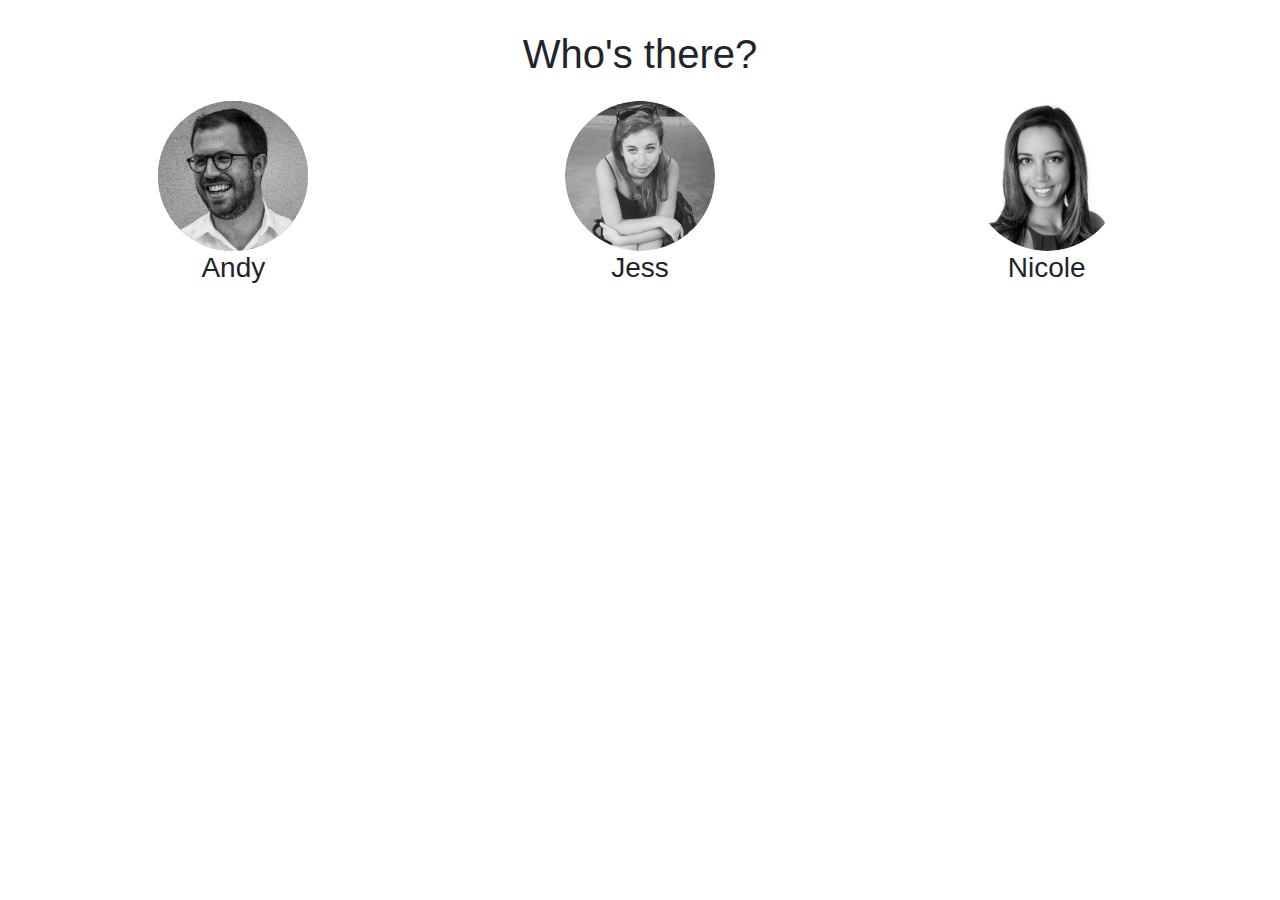
==== about.html @ 96c9ead1 "added about page" ====
<!DOCTYPE html>
<html lang="en" dir="ltr">
    <head>
        <meta charset="utf-8">
        <link rel="stylesheet" type="text/css" href="https://stackpath.bootstrapcdn.com/bootstrap/4.1.1/css/bootstrap.min.css">
        <link rel="stylesheet" href="css/master.css">
        <title>About us</title>
    </head>
    <body>
    <h1>Who's there?</h1>

    <div class="aboutcontainer">
        <div class="abouthed">
            <img src="assets/akroll_head_cropped.png" class=aboutpic>
            <h3>Andy</h3>
        </div>
        <div class="abouthed">
            <img src="assets/jessgolds_cropped.png" class=aboutpic>
            <h3>Jess</h3>
        </div>
        <div class="abouthed">
            <img src="assets/nauerbach_head.png" class=aboutpic>
            <h3>Nicole</h3>
        </div>
    </div>
    </body>
</html>
---- css/master.css ----
nav {
    display:flex;
    flex-wrap:wrap;
    justify-content: space-between;
}

.navlink {
    border: 1px dotted black;
}

h1 {
  text-align: center;
}

h1:hover {
  color:gray;
  font-family: "Courier New"
}
body {
    margin:10px;
    padding:20px;
}

.nameinputcont {
    display:flex;
    justify-content: space-around;
    margin:10px;
}

.nameinputcont input {
    height:35px;
    padding:0 5px 5px 0;
    font-family: "Courier New";
    border:none;
    text-align:center;
}

.nameinputcont input:hover {
    border:2px solid black;
}
.btn {
  background-color:red;
  border: red;
}

.btn:hover {
    background-color: green;
    box-shadow: 6px rgba(0,50,0,.8);
}

.btn:active {
    border:none;
}
p {
    font-size: 14pt;
    text-align: justify;
    font-family: arial "Garamond";
}
.getitbox p {
    font-family: arial;
    text-transform: uppercase;

}
.getitbox {
    border: 2px dotted black;
    margin: 10px;
    padding: 10px;
}

.oldstuffbox p {
    align-text: center;
    font-style:italic;
    font-size:12pt;
    color:gray;
}
.oldstuffbox {
    display:flex;
    flex-direction: column;
    align-content:center;

}
.oldstuffbtn {
    display:flex;
    background-color: lightgray;
    align-self: center;
    text-decoration-color: no-underline;
    color: white;
}


.aboutcontainer {
    display:flex;
    flex-wrap:wrap;
    flex-direction: row;
    align-content: space-around;
    justify-content:space-around;
}

.abouthed {
    display: flex;
    flex-wrap:wrap;
    flex-direction: column;
    padding:15px;
    text-align:center;
}

h2 {
    text-decoration: underline;
    text-align:center;
}

.aboutpic {
    display: flex;
    flex-direction: row;
    height:150px;
    width:150px;
    border-radius:50%;

}

img:hover {
    transform:scale(1.05);
    box-shadow: 4px 4px rgba(133, 149, 159,.2);
}



footer {
    position: relative;
    bottom: 0;
    height:20px;
}

.foot-container {
  height:11px;
  width:110px;
  margin:10px 0px;
  align-items: center;
}

.circle {
  border-radius: 50%;
  height: 15px;
  width: 15px;
  margin: 5px;
  background: none;
  border: #888888 dashed;
  transition: all 500ms ease-in-out;
}

.foot-container:hover .circle {
  transform:
    rotate(360deg)
    translate(0px, -9px)
    scale(.02);
  color:#054568;
/*   transform:scale(.4); */

}

.text-block {
  color:rgba(0,0,0,0);
  width:200px;
  height:0px;
}

.foot-container:hover .text-block {
  color: #888888;
  background-color: none;
  font-family:arial;
/*   font-style:italic; */
  font-size:8px;
  width:110px;
  height:10px;
  text-align:center;
  transform:
    translateX(-4px)
    translateY(-24px);
  transition: all 600ms;
}

a.briangithub {
  text-decoration:none;
  font-style:
}
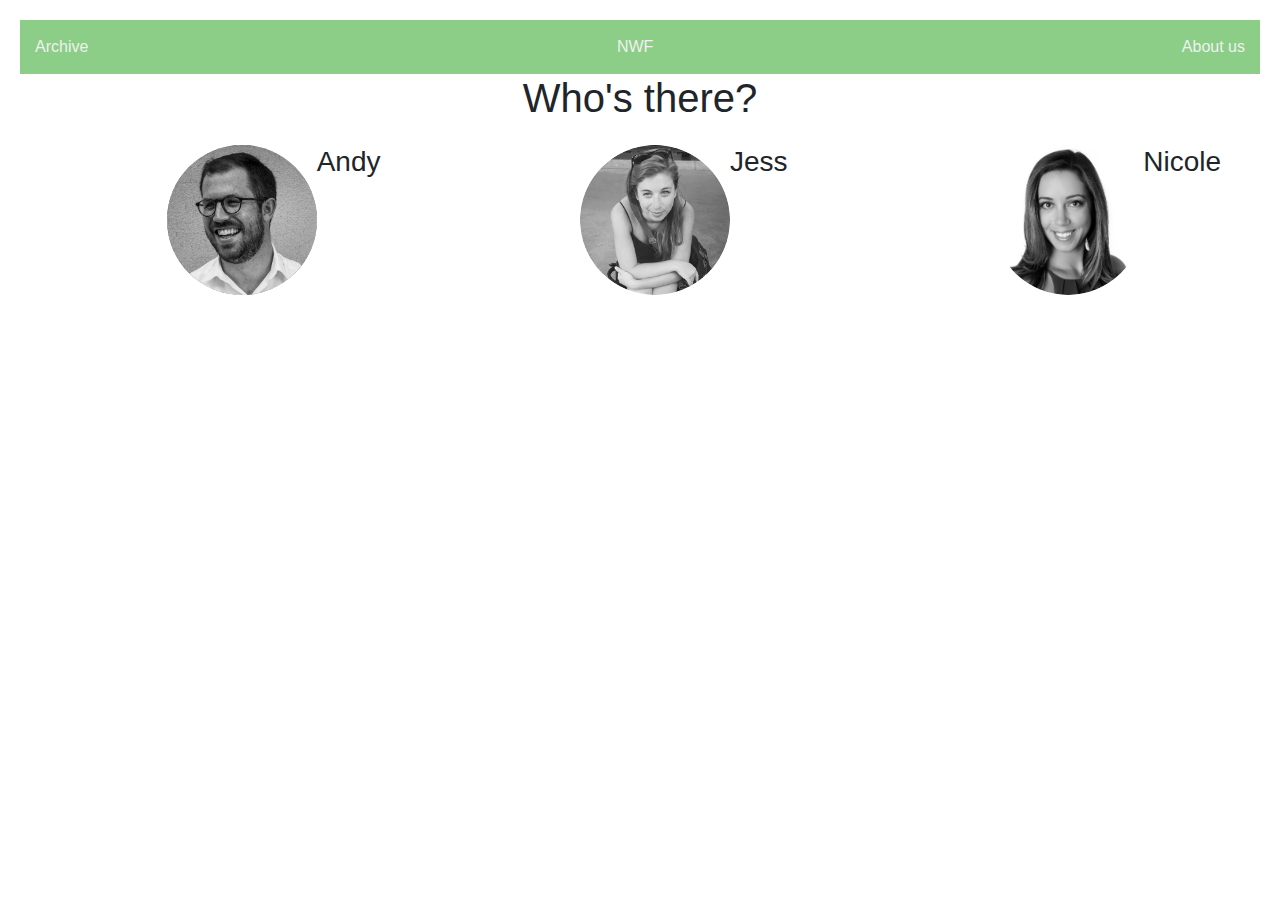
==== commit 3c00228d: "Updated colors and added changes to navigation bar" ====
--- a/about.html
+++ b/about.html
@@ -1,10 +1,15 @@
 <!DOCTYPE html>
 <html lang="en" dir="ltr">
     <head>
-        <meta charset="utf-8">
         <link rel="stylesheet" type="text/css" href="https://stackpath.bootstrapcdn.com/bootstrap/4.1.1/css/bootstrap.min.css">
         <link rel="stylesheet" href="css/master.css">
-        <title>About us</title>
+        <meta charset="utf-8">
+        <nav style="background-color:rgba(140,206,135)">
+            <a href="./archive.html" class="navlink">Archive</a>
+            <a href="./index.html" class="navlink">NWF</a>
+            <a href="./about.html" class="navlink">About us</a>
+        </nav>
+        <title>News With Friends</title>
     </head>
     <body>
     <h1>Who's there?</h1>
--- a/css/master.css
+++ b/css/master.css
@@ -4,12 +4,37 @@
     justify-content: space-between;
 }
 
+.greencolor {
+    color:rgba(140,206,135);
+}
+
+.graycolor {
+    color:rgba(240,240,240);
+}
+
+.yellowcolor {
+    color:rgba(235,228,70);
+}
+
 .navlink {
-    border: 1px dotted black;
+    /* border: 1px dotted black; */
+    padding:15px;
+    background-color:rgba(140,206,135);
+    text-decoration: none;
+    color:rgba(240,240,240)
+}
+
+
+
+.navlink:hover {
+    background-color:rgba(240,240,240);
+    text-decoration: none;
+    color:rgba(140,206,135);
 }
 
 h1 {
   text-align: center;
+  /* background-color: color:rgba(140,206,135); */
 }
 
 h1:hover {
@@ -17,9 +42,17 @@
   font-family: "Courier New"
 }
 body {
-    margin:10px;
+    margin:0;
     padding:20px;
 }
+
+.nwf-name {
+    padding:10px;
+}
+.intro-text {
+    padding:10px;
+}
+
 
 .nameinputcont {
     display:flex;
@@ -38,34 +71,40 @@
 .nameinputcont input:hover {
     border:2px solid black;
 }
+
 .btn {
-  background-color:red;
+  background-color:rgba(235,228,70);
   border: red;
 }
 
 .btn:hover {
-    background-color: green;
-    box-shadow: 6px rgba(0,50,0,.8);
+    background-color: rgba(140,206,135);
+    box-shadow: 6px rgba(240,240,240,.8);
 }
 
 .btn:active {
     border:none;
 }
+
 p {
     font-size: 14pt;
     text-align: justify;
     font-family: arial "Garamond";
 }
+/*
 .getitbox p {
     font-family: arial;
     text-transform: uppercase;
 
-}
+} */
 .getitbox {
     border: 2px dotted black;
-    margin: 10px;
-    padding: 10px;
-}
+    margin: 30px;
+    padding: 20px;
+    font-family: arial;
+    text-transform: uppercase;
+}
+
 
 .oldstuffbox p {
     align-text: center;
@@ -101,7 +140,9 @@
     flex-wrap:wrap;
     flex-direction: column;
     padding:15px;
-    text-align:center;
+    height:150px;
+    width:150px;
+    border-radius:50%;
 }
 
 h2 {
@@ -118,7 +159,7 @@
 
 }
 
-img:hover {
+.abouthed:hover {
     transform:scale(1.05);
     box-shadow: 4px 4px rgba(133, 149, 159,.2);
 }
@@ -128,7 +169,7 @@
 footer {
     position: relative;
     bottom: 0;
-    height:20px;
+    height:18px;
 }
 
 .foot-container {
@@ -144,7 +185,7 @@
   width: 15px;
   margin: 5px;
   background: none;
-  border: #888888 dashed;
+  border: 1.5px #888888 dashed;
   transition: all 500ms ease-in-out;
 }
 
